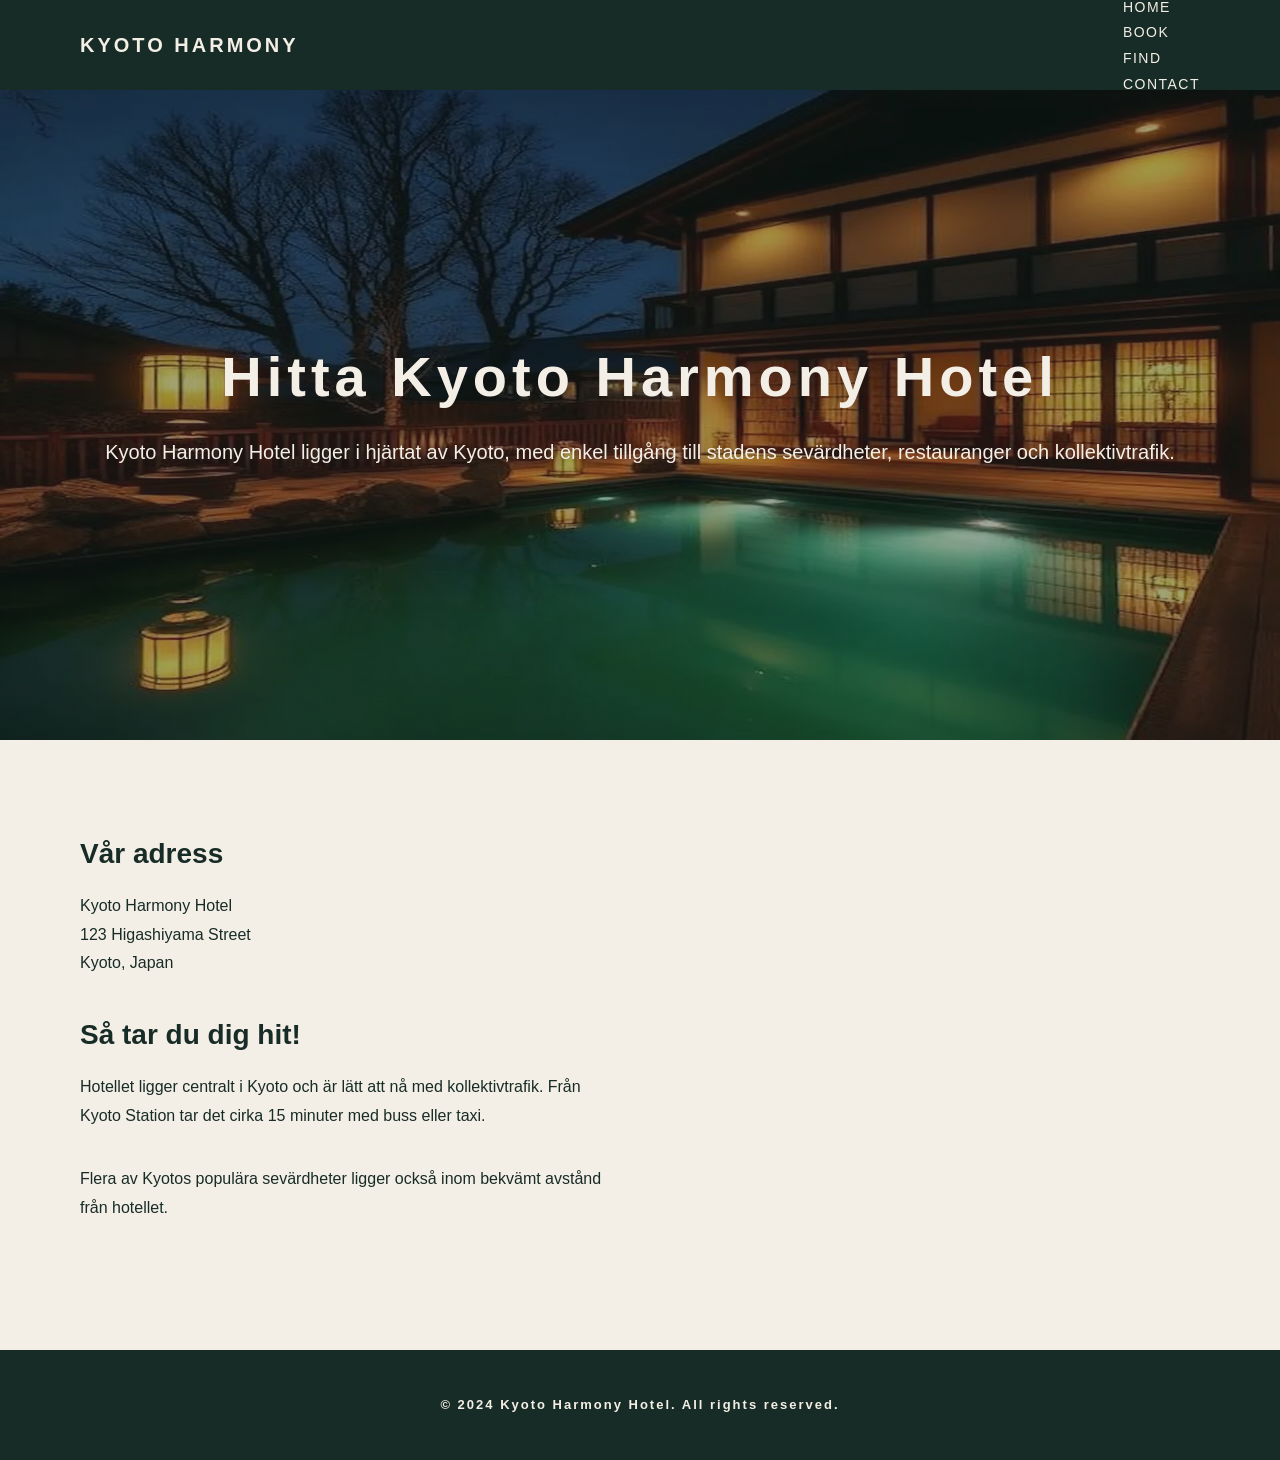
==== hitta.html @ e013880b "Add files via upload" ====
<!DOCTYPE html>
<html lang="sv">

<head>
    <meta charset="UTF-8">
    <meta name="viewport" content="width=device-width, initial-scale=1.0">
    <meta name="description" content="Hitta Kyoto Harmony Hotel i Kyoto, Japan och se hotellet på kartan.">
    <title>Hitta - Kyoto Harmony Hotel</title>
    <link rel="stylesheet" href="css/style.css">
</head>

<body>

    <header class="site-header">
        <a href="index.html" class="logo">KYOTO HARMONY</a>

        <button class="menu-toggle"
            type="button"
            aria-label="Öppna menyn"
            aria-expanded="false"
            aria-controls="main-navigation">
            <span class="hamburger"></span>
        </button>

        <nav id="main-navigation" class="main-navigation">
            <ul>
                <li><a href="index.html">HOME</a></li>
                <li><a href="boka.html">BOOK</a></li>
                <li><a href="hitta.html" aria-current="page">FIND</a></li>
                <li><a href="kontakta.html">CONTACT</a></li>
            </ul>
        </nav>
    </header>

    <main>

        <section class="hero">
            <div class="hero-content">
                <h1>Hitta Kyoto Harmony Hotel</h1>

                <p>Kyoto Harmony Hotel ligger i hjärtat av Kyoto, med enkel tillgång till
                    stadens sevärdheter, restauranger och kollektivtrafik.
                </p>
            </div>
        </section>

        <section class="location-section">
            <div class="location-content">

                <div class="location-info">
                    <h2>Vår adress</h2>

                    <p>
                        Kyoto Harmony Hotel<br>
                        123 Higashiyama Street<br>
                        Kyoto, Japan 
                    </p>

                    <h2>Så tar du dig hit!</h2>

                    <p>
                        Hotellet ligger centralt i Kyoto och är lätt att nå med
                        kollektivtrafik. Från Kyoto Station tar det cirka 15 minuter
                        med buss eller taxi.
                    </p>

                    <p>
                        Flera av Kyotos populära sevärdheter ligger också inom
                        bekvämt avstånd från hotellet.
                    </p>
                </div>

                <div class="map-container">
                    <iframe 
                        src="https://www.google.com/maps?q=Kyoto%20Japan&output=embed"
                        title="Karta som visar Kyoto, Japan"
                        loading="lazy">
                    </iframe>

                </div>
            </div>
        </section>

    </main>

    <footer class="site-footer">
        <p>&copy; 2024 Kyoto Harmony Hotel. All rights reserved.</p>
    </footer>

    <script src="js/script.js"></script>

</body>

</html>
---- css/style.css ----
/* Grundinställningar */

* {
    box-sizing: border-box;
    margin: 0;
    padding: 0;
}

body {
    font-family: Arial, Helvetica, sans-serif;
    background-color: #F4EFE6;
    color: #182C27;
    line-height: 1.6;

    display: flex;
    flex-direction: column;
    min-height: 100vh;
}

main {
    flex-grow: 1;
}

/* Headers */

header {
    height: 90px;
    background-color: #182C27;
    display: flex;
    align-items: center;
    justify-content: space-between;
    padding: 0 80px;
}

nav {
    display: flex;
    gap: 40px;
}

nav a {
    color: #F4EFE6;
    text-decoration: none;
    font-size: 14px;
    letter-spacing: 1.5px;
}

nav a:hover {
    color: #C8A96B;
}


/* Logo */

.logo {
    color: #F4EFE6;
    text-decoration: none;
    font-size: 20px;
    font-weight: bold;
    letter-spacing: 3px;
}

.logo:hover {
    color: #C8A96B;
}


/* Hero Section */

.hero {
    height: 650px;
    background-image:
        linear-gradient(rgba(24, 44, 39, 0.4), rgba(24, 44, 39, 0.4)),
        url("../bilder/kyoto-hero.webp");
    background-size: cover;
    background-position: center;
    display: flex;
    align-items: center;
    justify-content: center;
    text-align: center;
}


/* Hamburger Menu */

.menu-toggle {
    display: none;
    width: 40px;
    height: 40px;
    background: none;
    border: none;
    cursor: pointer;
    padding: 0px;
}

.hamburger,
.hamburger::before,
.hamburger::after {
    display: block;
    width: 25px;
    height: 2px;
    background-color: #F4EFE6;
}

.hamburger {
    position: relative;
    margin: 0 auto;
}

.hamburger::before,
.hamburger::after {
    content: '';
    position: absolute;
    left: 0;
}

.hamburger::before {
    top: -7px;
}

.hamburger::after {
    top: 7px;
}


/* Hero content */

.hero-content {
    color: #F4EFE6;
}

.hero-content h1 {
    font-size: 56px;
    letter-spacing: 5px;
    margin-bottom: 15px;
}

.hero-content p {
    font-size: 20px;
    margin-bottom: 30px;
}

.button {
    display: inline-block;
    background-color: #C8A96B;
    color: #182C27;
    padding: 14px 32px;
    font-size: 14px;
    font-weight: bold;
    letter-spacing: 1.5px;
}

.button:hover {
    background-color: #F4EFE6;
}


/* Intro */

.intro {
    min-height: 300px;
    background-color: #F4EFE6;
    display: flex;
    align-items: center;
    justify-content: center;
    text-align: center;
    padding: 60px 80px;
}

.intro h2 {
    font-size: 32px;
    letter-spacing: 3px;
    margin-bottom: 20px;
}

.intro p {
    max-width: 700px;
    font-size: 17px;
}


/* Rooms */

.rooms {
    background-color: #FFFFFF;
    padding: 80px;
}

.rooms h2 {
    text-align: center;
    font-size: 32px;
    letter-spacing: 3px;
    margin-bottom: 50px;
}

.room-container {
    display: flex;
    justify-content: center;
    gap: 50px;
}

.room-card {
    width: 380px;
    background-color: #F4EFE6;
    padding-bottom: 30px;
}

.room-image {
    width: 100%;
    height: 200px;
    overflow: hidden;
}

.room-image img {
    width: 100%;
    height: 100%;
    object-fit: cover;
    display: block;
}

.room-card h3 {
    font-size: 22px;
    margin: 25px 25px 10px;
}

.room-card p {
    font-size: 15px;
    margin: 0 25px 20px;
}

.room-link {
    color: #182C27;
    text-decoration: none;
    font-size: 13px;
    font-weight: bold;
    letter-spacing: 1px;
    margin: 0 25px;
}

.room-link:hover {
    color: #C8A96B;
}


/* Footer */

footer {
    min-height: 110px;
    background-color: #182C27;
    color: #F4EFE6;
    display: flex;
    flex-direction: column;
    align-items: center;
    justify-content: center;
    text-align: center;
    padding: 20px 80px;
}

footer p {
    font-size: 13px;
    margin: 2px 0;
}

footer p:first-child {
    font-weight: bold;
    letter-spacing: 2px;
}

footer a {
    color: #F4EFE6;
    text-decoration: none;
}

footer a:hover {
    color: #C8A96B;
}

/* Booking */

.booking {
    min-height: 900px;
    background-color: #F4EFE6;
    padding: 80px;
}

.booking h1 {
    text-align: center;
    font-size: 40px;
    letter-spacing: 4px;
    margin-bottom: 50px;
}

.booking-form {
    max-width: 1000px;
    margin: 0 auto;
    background-color: #FFFFFF;
    padding: 70px;
    display: grid;
    grid-template-columns: 1fr 1fr;
    gap: 35px 50px;

}

.form-group {
    display: flex;
    flex-direction: column;
}

.form-group label {
    font-size: 13px;
    font-weight: bold;
    letter-spacing: 1.5px;
    margin-bottom: 10px;
}

.form-group input,
.form-group select {
    width: 100%;
    height: 50px;
    padding: 0 15px;
    border: 1px solid #D8D0C3;
    background-color: #F4EFE6;
    color: #182C27;
    font-family: inherit;
    font-size: 15px;
}

.form-group input:focus,
.form-group select:focus {
    outline: 2px solid #C8A96B;
    outline-offset: 2px;
}

.booking-form .button {
    border: none;
    cursor: pointer;
    justify-self: start;
}

.booking-help {
    max-width: 1000px;
    margin: 30px auto 0;
    text-align: center;
    font-size: 14px;
}

.booking-help a {
    color: #182C27;
    font-weight: bold;
}

.booking-help a:hover {
    color: #C8A96B;
}

/* Contact */

.contact {
    min-height: 900px;
    background-color: #F4EFE6;
    padding: 80px;
}

.contact h1 {
    text-align: center;
    font-size: 40px;
    letter-spacing: 4px;
    margin-bottom: 50px;
}

.contact-container {
    max-width: 1000px;
    min-height: 500px;
    margin: 0 auto;
    background-color: #FFFFFF;
    padding: 60px;
    display: grid;
    grid-template-columns: 1fr 1fr;
    gap: 60px;
}

.contact-info h2 {
    font-size: 26px;
    letter-spacing: 2px;
    margin-bottom: 25px;
}

.contact-info p {
    font-size: 15px;
    margin-bottom: 20px;
}

.contact-info a {
    color: #182C27;
    text-decoration: none;
}

.contact-info a:hover {
    color: #C8A96B;
}

.contact-form {
    display: flex;
    flex-direction: column;
    gap: 25px;
}

.contact-form textarea {
    width: 100%;
    min-height: 150px;
    padding: 15px;
    border: 1px solid #D8D0C3;
    background-color: #F4EFE6;
    color: #182C27;
    font-family: inherit;
    font-size: 15px;
    resize: vertical;
}

.contact-form input {
    width: 100%;
    height: 50px;
    padding: 0 15px;
    border: 1px solid #D8D0C3;
    background-color: #F4EFE6;
    color: #182C27;
    font-family: inherit;
    font-size: 15px;
}

.contact-form input:focus,
.contact-form textarea:focus {
    outline: 2px solid #C8A96B;
    outline-offset: 2px;
}

.contact-form .button {
    border: none;
    cursor: pointer;
    align-self: flex-start;
}

/* Hitta-sidan */

.location-section {
    padding: 80px;
    background-color: #F4EFE6;
}

.location-content {
    max-width: 1200px;
    margin: 0 auto;
    display: grid;
    grid-template-columns: 1fr 1fr;
    gap: 60px;
    align-items: center;
}

.location-info h2 {
    color: #182C27;
    margin-bottom: 15px;
    font-size: 28px;
}

.location-info p {
    margin-bottom: 35px;
    line-height: 1.8;
}

.map-container {
    width: 100%;
    height: 450px;
}

.map-container iframe {
    width: 100%;
    height: 100%;
    border: 0;
}

/* Mobilanpassning */

@media (max-width: 768px) {

    header {
        height: 70px;
        padding: 0 20px;
    }

    nav {
        display: none;
    }

    .menu-toggle {
        display: block;
    }

    #main-navigation.open {
        display: flex;
        position: absolute;
        top: 70px;
        left: 0;
        width: 100%;
        background-color: #182C27;
        flex-direction: column;
        align-items: center;
        gap: 25px;
        padding: 25px 0;
    }



    .hero {
        height: 450px;
    }

    .hero-content h1 {
        font-size: 36px;
        letter-spacing: 3px;
    }

    .hero-content p {
        font-size: 17px;
        margin-bottom: 25px;
    }

    .intro {
        min-height: 200px;
        padding: 50px 25px;
    }

    .intro h2 {
        font-size: 26px;
        letter-spacing: 2px;
        margin-bottom: 15px;
    }

    .intro p {
        font-size: 16px;
    }

    .rooms {
        padding: 60px 20px;
    }

    .rooms h2 {
        font-size: 26px;
        letter-spacing: 2px;
        margin-bottom: 35px;
    }

    .room-container {
        flex-direction: column;
        align-items: center;
        gap: 30px;
    }

    .room-card {
        width: 100%;
        max-width: 350px;
    }

    footer {
        min-height: 100px;
        padding: 20px;
    }

    footer p {
        font-size: 12px;
    }



/* Booking - mobil */

    .booking {
        min-height: 930px;
        padding: 50px 20px;
    }

    .booking h1 {
        font-size: 28px;
        letter-spacing: 3px;
        margin-bottom: 35px;
    }

    .booking-form {
        width: 100%;
        min-height: 650px;
        padding: 40px 25px;
        display: flex;
        flex-direction: column;
        gap: 25px;
    }

    .form-group input,
    .form-group select {
        height: 50px;
    }

    .booking-form .button {
        align-self: flex-start;
    }

    .booking-help {
        margin-top: 25px;
        font-size: 13px;
    }

/* Contact - mobil */

    .contact {
        min-height: 930px;
        padding: 50px 20px;
    }

    .contact h1 {
        font-size: 28px;
        letter-spacing: 3px;
        margin-bottom: 35px;
    }

    .contact-container {
        width: 100%;
        min-height: 700px;
        padding: 40px 25px;
        display: flex;
        flex-direction: column;
        gap: 40px;
    }

    .contact-info h2 {
        font-size: 22px;
        margin-bottom: 20px;
    }

    .contact-info p {
        font-size: 14px;
        margin-bottom: 15px;
    }

    .contact-form {
        gap: 20px;
    }

    .contact-form textarea {
        min-height: 140px;
    }

    .contact-form .button {
        align-self: flex-start;
    }

/* Hitta - mobil */

    .location-section {
        padding: 50px 20px;
    }

    .location-content {
        grid-template-columns: 1fr;
        gap: 40px;
    }

    .location-info h2 {
        font-size: 24px;
    }

    .map-container {
        height: 350px;
    }
}
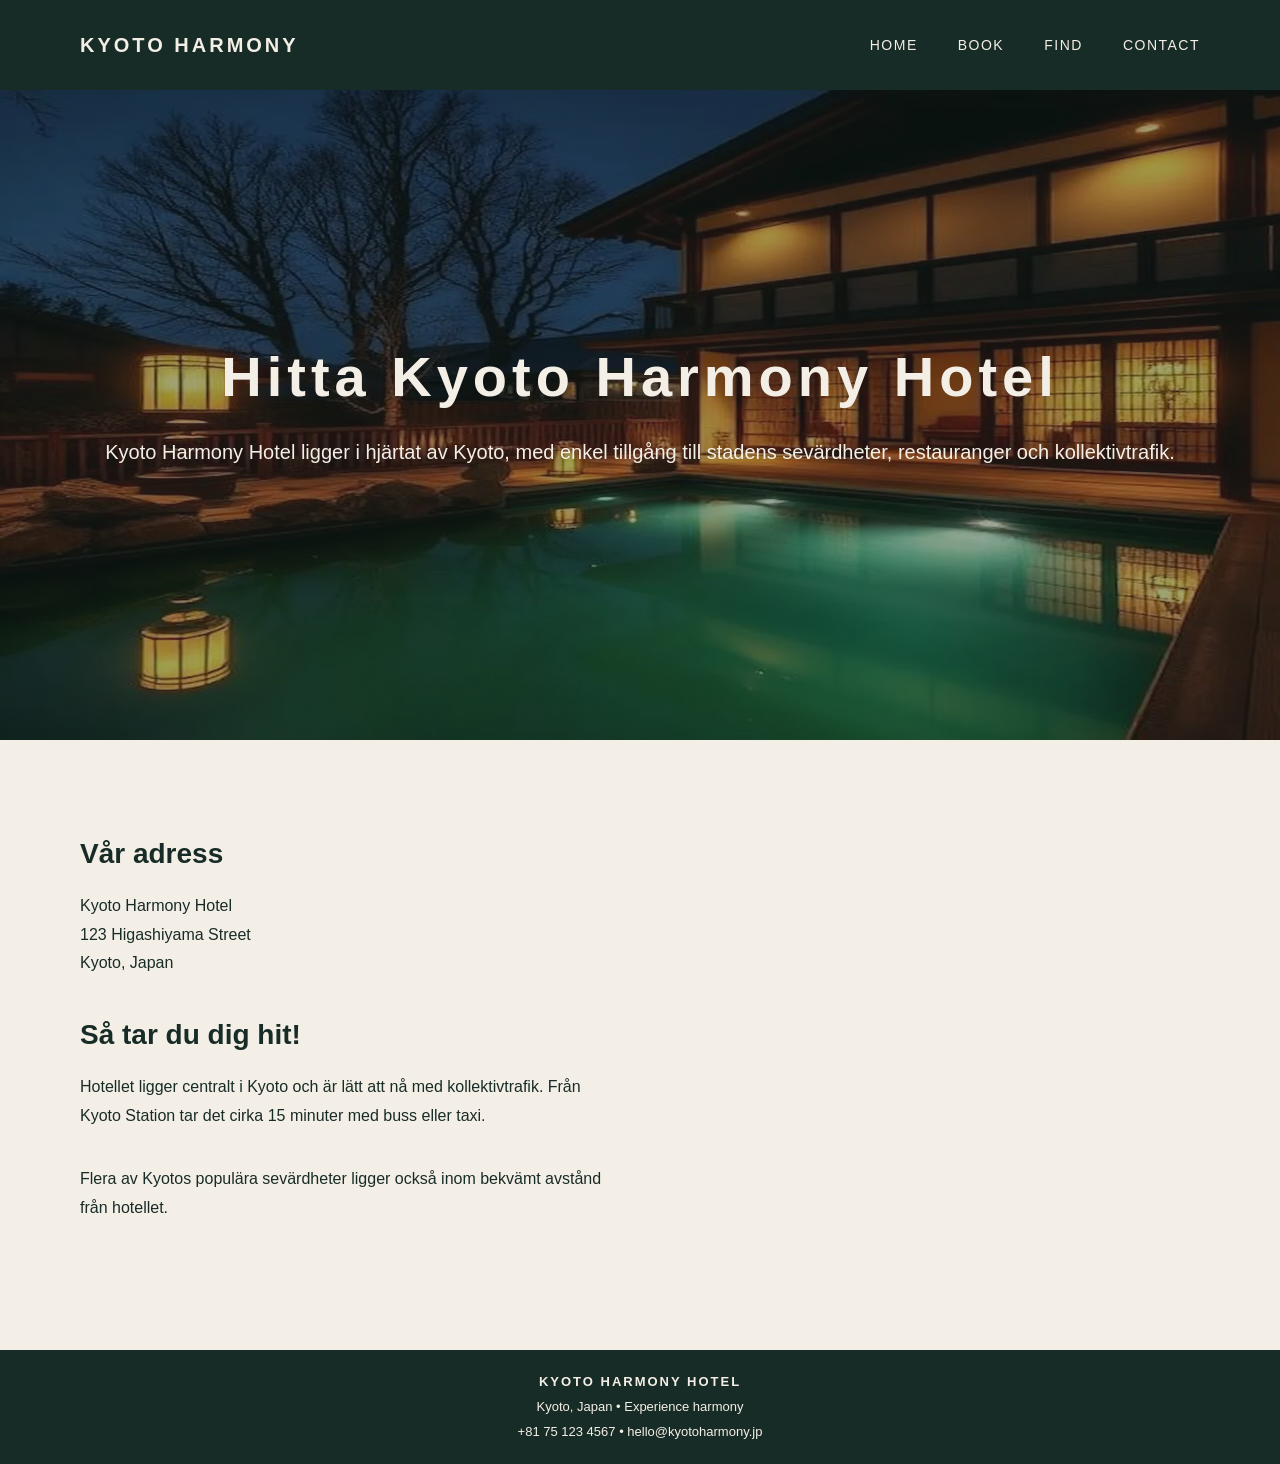
==== commit a13d8cfa: "Add files via upload" ====
--- a/hitta.html
+++ b/hitta.html
@@ -22,13 +22,11 @@
             <span class="hamburger"></span>
         </button>
 
-        <nav id="main-navigation" class="main-navigation">
-            <ul>
-                <li><a href="index.html">HOME</a></li>
-                <li><a href="boka.html">BOOK</a></li>
-                <li><a href="hitta.html" aria-current="page">FIND</a></li>
-                <li><a href="kontakta.html">CONTACT</a></li>
-            </ul>
+        <nav id="main-navigation">
+                <a href="index.html">HOME</a>
+                <a href="boka.html">BOOK</a>
+                <a href="hitta.html" aria-current="page">FIND</a>
+                <a href="kontakta.html">CONTACT</a>
         </nav>
     </header>
 
@@ -84,7 +82,16 @@
     </main>
 
     <footer class="site-footer">
-        <p>&copy; 2024 Kyoto Harmony Hotel. All rights reserved.</p>
+        <p>KYOTO HARMONY HOTEL</p>
+
+        <p>Kyoto, Japan • Experience harmony</p>
+
+        <p>
+            <a href="tel+81751234567">+81 75 123 4567</a> •
+            <a href="mailto:hello@kyotoharmony.jp">
+                hello@kyotoharmony.jp
+            </a>
+        </p>
     </footer>
 
     <script src="js/script.js"></script>
